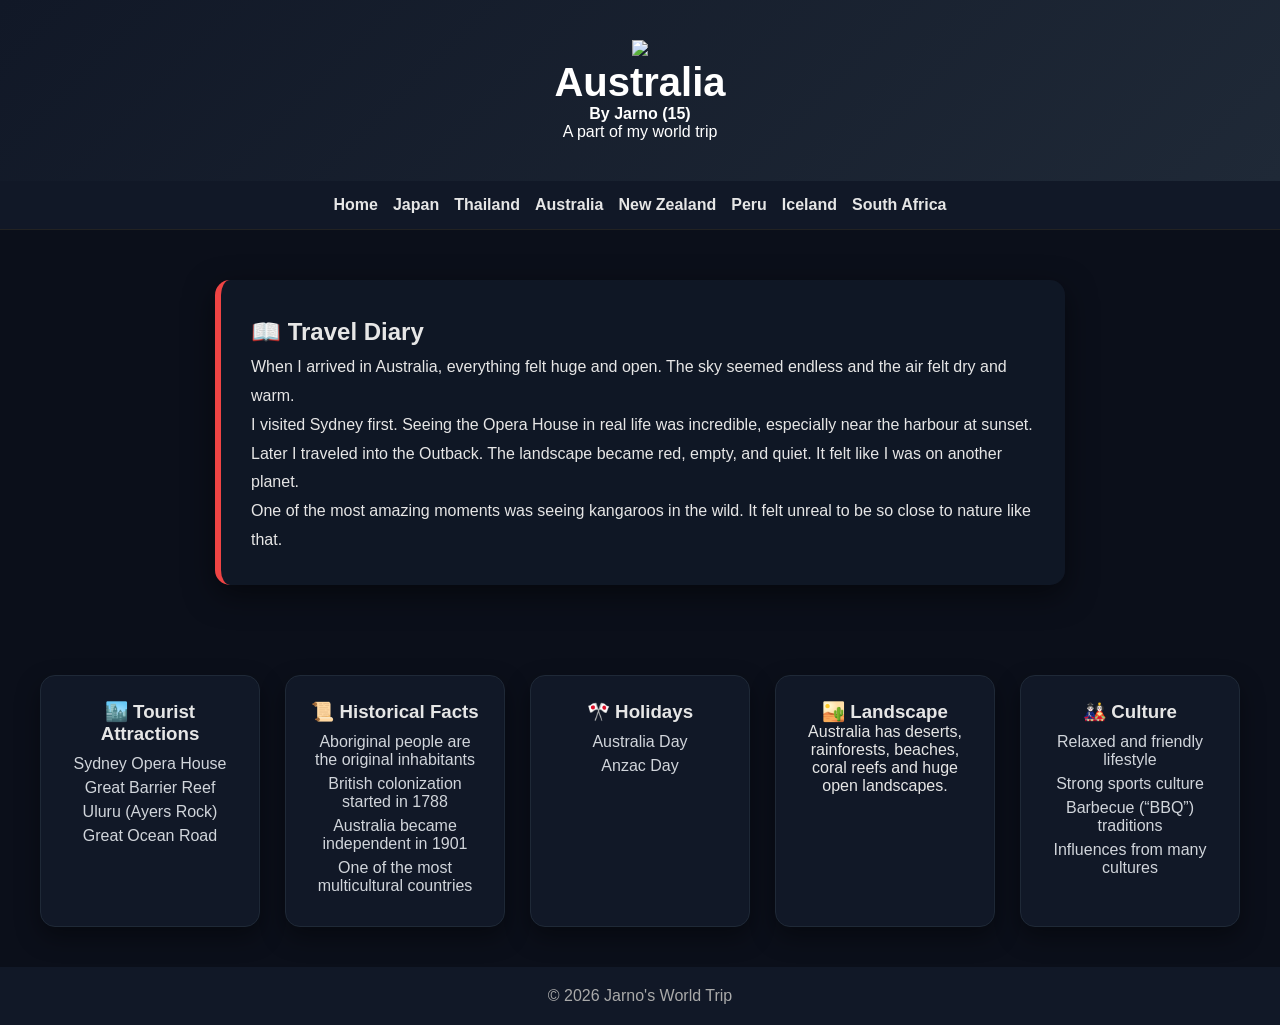
==== australia/index.html @ a6023e60 "Create index.html" ====
<!DOCTYPE html>
<html lang="en">
<head>
  <meta charset="UTF-8">
  <meta name="viewport" content="width=device-width, initial-scale=1.0">
  <title>Australia - Jarno's World Trip</title>
  <link rel="stylesheet" href="../style.css">
</head>

<body class="australia">

<header class="header">
  <img src="https://flagcdn.com/w40/au.png">
  <h1>Australia</h1>
  <p><strong>By Jarno (15)</strong></p>
  <p>A part of my world trip</p>
</header>

<nav class="navbar">
  <a href="../index.html">Home</a>
  <a href="../japan/">Japan</a>
  <a href="../thailand/">Thailand</a>
  <a href="../australia/">Australia</a>
  <a href="../newzealand/">New Zealand</a>
  <a href="../peru/">Peru</a>
  <a href="../iceland/">Iceland</a>
  <a href="../southafrica/">South Africa</a>
</nav>

<!-- DIARY -->
<section class="diary">
  <h2>📖 Travel Diary</h2>

  <p>
    When I arrived in Australia, everything felt huge and open.
    The sky seemed endless and the air felt dry and warm.
  </p>

  <p>
    I visited Sydney first. Seeing the Opera House in real life was incredible,
    especially near the harbour at sunset.
  </p>

  <p>
    Later I traveled into the Outback. The landscape became red, empty, and quiet.
    It felt like I was on another planet.
  </p>

  <p>
    One of the most amazing moments was seeing kangaroos in the wild.
    It felt unreal to be so close to nature like that.
  </p>
</section>

<!-- INFO -->
<section class="countries">

  <div class="card">
    <h3>🏙️ Tourist Attractions</h3>
    <ul>
      <li>Sydney Opera House</li>
      <li>Great Barrier Reef</li>
      <li>Uluru (Ayers Rock)</li>
      <li>Great Ocean Road</li>
    </ul>
  </div>

  <div class="card">
    <h3>📜 Historical Facts</h3>
    <ul>
      <li>Aboriginal people are the original inhabitants</li>
      <li>British colonization started in 1788</li>
      <li>Australia became independent in 1901</li>
      <li>One of the most multicultural countries</li>
    </ul>
  </div>

  <div class="card">
    <h3>🎌 Holidays</h3>
    <ul>
      <li>Australia Day</li>
      <li>Anzac Day</li>
    </ul>
  </div>

  <div class="card">
    <h3>🏜️ Landscape</h3>
    <p>
      Australia has deserts, rainforests, beaches, coral reefs and huge open landscapes.
    </p>
  </div>

  <div class="card">
    <h3>🎎 Culture</h3>
    <ul>
      <li>Relaxed and friendly lifestyle</li>
      <li>Strong sports culture</li>
      <li>Barbecue (“BBQ”) traditions</li>
      <li>Influences from many cultures</li>
    </ul>
  </div>

</section>

<footer>
  <p>© 2026 Jarno's World Trip</p>
</footer>

</body>
</html>
---- style.css ----
/* =========================
   RESET
   ========================= */

* {
  margin: 0;
  padding: 0;
  box-sizing: border-box;
  font-family: 'Segoe UI', Tahoma, Geneva, Verdana, sans-serif;
}

body {
  background: #0b0f1a;
  color: #e6e6e6;
}

/* =========================
   HEADER
   ========================= */

.header {
  background: linear-gradient(135deg, #111827, #1f2937);
  color: white;
  text-align: center;
  padding: 40px 20px;
}

.header h1 {
  font-size: 2.5rem;
}

/* =========================
   NAVBAR
   ========================= */

.navbar {
  display: flex;
  justify-content: center;
  flex-wrap: wrap;
  gap: 15px;
  background: #111827;
  padding: 15px;
  border-bottom: 1px solid #222;
}

.navbar a {
  color: #e6e6e6;
  text-decoration: none;
  font-weight: bold;
  transition: 0.3s;
}

.navbar a:hover {
  color: #60a5fa;
}

/* =========================
   HERO
   ========================= */

.hero {
  padding: 60px 20px;
  text-align: center;
  background: #0f172a;
}

.hero-text {
  max-width: 850px;
  margin: auto;
}

.hero h2 {
  font-size: 2rem;
  margin-bottom: 15px;
}

.hero p {
  margin-bottom: 10px;
  line-height: 1.6;
}

/* =========================
   GRID
   ========================= */

.countries {
  display: grid;
  grid-template-columns: repeat(auto-fit, minmax(220px, 1fr));
  gap: 25px;
  padding: 40px;
}

/* =========================
   CARDS
   ========================= */

.card {
  background: #111827;
  padding: 25px;
  border-radius: 15px;
  text-align: center;
  box-shadow: 0 10px 25px rgba(0,0,0,0.4);
  border: 1px solid #1f2937;
  transition: 0.3s;
}

.card:hover {
  transform: translateY(-10px);
  border-color: #3b82f6;
  box-shadow: 0 15px 30px rgba(0,0,0,0.5);
}

/* =========================
   FLAGS
   ========================= */

.flag {
  width: 60px;
  height: auto;
  margin-bottom: 10px;
  border-radius: 6px;
}

/* =========================
   BUTTON
   ========================= */

.btn {
  display: inline-block;
  margin-top: 10px;
  padding: 8px 15px;
  background: #2563eb;
  color: white;
  border-radius: 8px;
  text-decoration: none;
  transition: 0.3s;
}

.btn:hover {
  background: #1d4ed8;
}

/* =========================
   LISTS
   ========================= */

.card ul {
  list-style: none;
  margin-top: 10px;
  padding-left: 0;
}

.card li {
  margin: 6px 0;
  color: #d1d5db;
}

/* =========================
   ABOUT
   ========================= */

.about {
  text-align: center;
  padding: 50px 20px;
  background: #0f172a;
}

/* =========================
   FOOTER
   ========================= */

footer {
  text-align: center;
  padding: 20px;
  background: #111827;
  color: #aaa;
}

/* =========================
   JAPAN BACKGROUND
   ========================= */

.japan {
  background: url("https://images.unsplash.com/photo-1503899036084-c55cdd92da26?auto=format&fit=crop&w=2000&q=80")
    no-repeat center center fixed;
  background-size: cover;
}

/* dark overlay */
.japan::before {
  content: "";
  position: fixed;
  top: 0;
  left: 0;
  width: 100%;
  height: 100%;
  background: rgba(0,0,0,0.55);
  z-index: -1;
}

/* =========================
   JAPAN HEADER
   ========================= */

.japan .header {
  background: rgba(179, 0, 0, 0.85);
  backdrop-filter: blur(6px);
}

/* =========================
   JAPAN NAV
   ========================= */

.japan .navbar {
  background: rgba(17, 24, 39, 0.85);
  backdrop-filter: blur(6px);
}

/* =========================
   JAPAN CARDS
   ========================= */

.japan .card {
  background: rgba(17, 24, 39, 0.92);
  color: #e6e6e6;
  border: 1px solid #2b2f3a;
  backdrop-filter: blur(6px);
}

.japan .card:hover {
  border-color: #ef4444;
}

/* =========================
   JAPAN DIARY FIX
   ========================= */

.diary {
  max-width: 850px;
  margin: 50px auto;
  padding: 30px;
  background: rgba(17, 24, 39, 0.92);
  color: #e6e6e6;
  border-radius: 15px;
  line-height: 1.8;
  box-shadow: 0 10px 30px rgba(0,0,0,0.5);
  border-left: 6px solid #ef4444;
  backdrop-filter: blur(6px);
}

/* =========================
   THAILAND BACKGROUND
   ========================= */

.thailand {
  background: url("https://images.unsplash.com/photo-1528181304800-259b08848526?auto=format&fit=crop&w=2000&q=80")
    no-repeat center center fixed;
  background-size: cover;
}

/* dark tropical overlay */
.thailand::before {
  content: "";
  position: fixed;
  top: 0;
  left: 0;
  width: 100%;
  height: 100%;
  background: rgba(10, 10, 10, 0.55);
  z-index: -1;
}

/* =========================
   THAILAND HEADER (GOLD STYLE)
   ========================= */

.thailand .header {
  background: rgba(212, 175, 55, 0.85); /* gold */
  color: #111;
  backdrop-filter: blur(6px);
}

/* =========================
   THAILAND NAV (DARK GOLD TOUCH)
   ========================= */

.thailand .navbar {
  background: rgba(17, 24, 39, 0.85);
  backdrop-filter: blur(6px);
}

/* =========================
   THAILAND CARDS (TROPICAL GLASS)
   ========================= */

.thailand .card {
  background: rgba(17, 24, 39, 0.90);
  color: #e6e6e6;
  border: 1px solid rgba(212, 175, 55, 0.3);
  backdrop-filter: blur(6px);
}

.thailand .card:hover {
  border-color: #fbbf24;
  box-shadow: 0 15px 30px rgba(0,0,0,0.5);
}

/* =========================
   THAILAND DIARY (SAME STYLE BUT GOLD ACCENT)
   ========================= */

.thailand .diary {
  max-width: 850px;
  margin: 50px auto;
  padding: 30px;
  background: rgba(17, 24, 39, 0.92);
  color: #e6e6e6;
  border-radius: 15px;
  line-height: 1.8;
  box-shadow: 0 10px 30px rgba(0,0,0,0.5);
  border-left: 6px solid #d4af37;
  backdrop-filter: blur(6px);
}
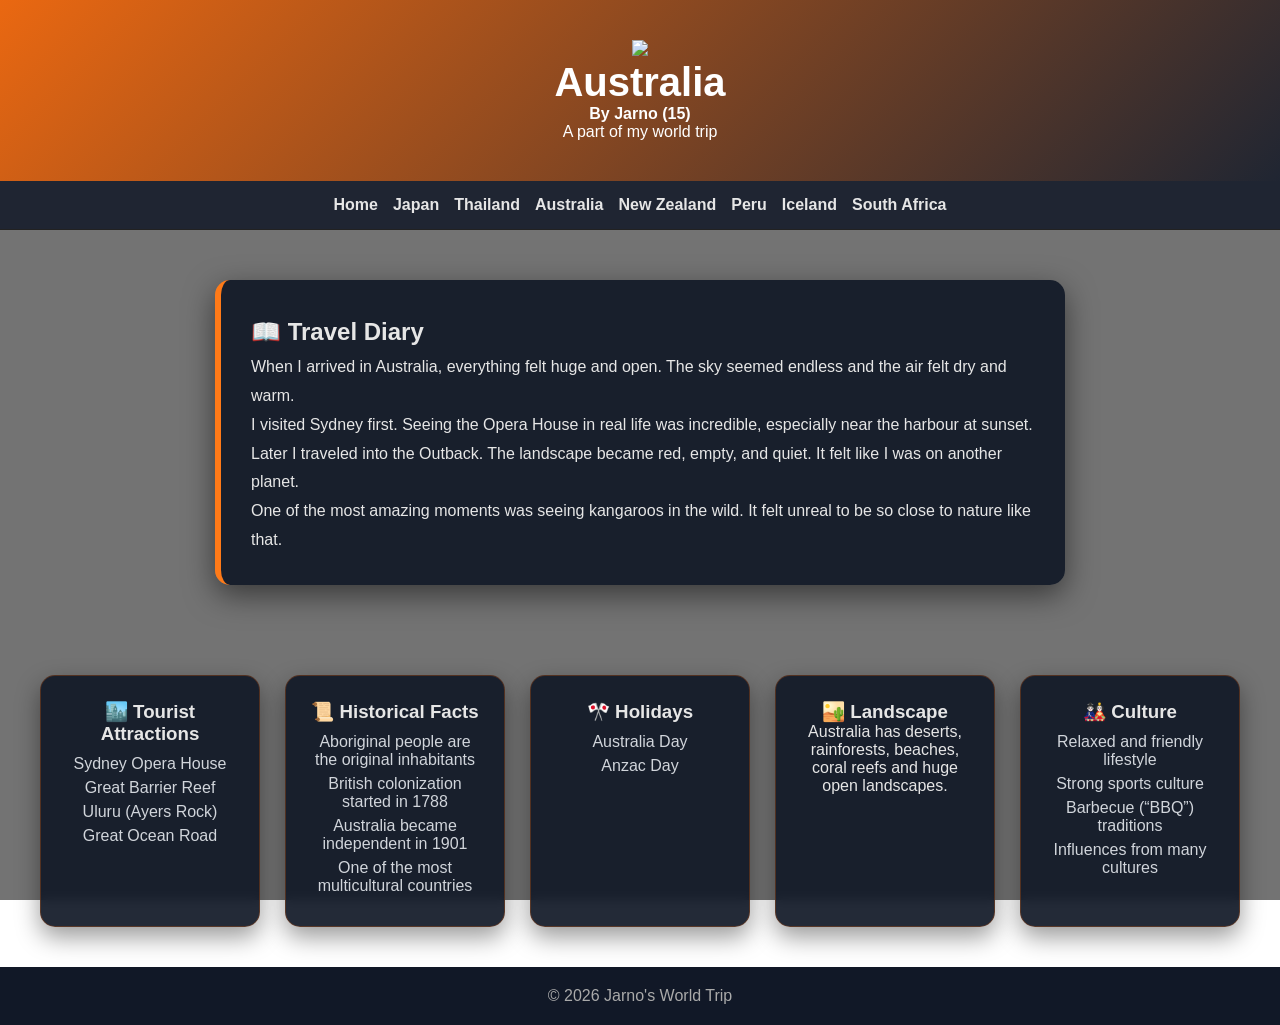
==== commit 3dad3caf: "Update index.html" ====
--- a/australia/index.html
+++ b/australia/index.html
@@ -17,7 +17,7 @@
 </header>
 
 <nav class="navbar">
-  <a href="../index.html">Home</a>
+  <a href="../">Home</a>
   <a href="../japan/">Japan</a>
   <a href="../thailand/">Thailand</a>
   <a href="../australia/">Australia</a>
--- a/style.css
+++ b/style.css
@@ -321,3 +321,78 @@
   border-left: 6px solid #d4af37;
   backdrop-filter: blur(6px);
 }
+
+/* =========================
+   AUSTRALIA BACKGROUND
+   ========================= */
+
+.australia {
+  background: url("https://images.unsplash.com/photo-1500530855697-b586d89ba3ee?auto=format&fit=crop&w=2000&q=80")
+    no-repeat center center fixed;
+  background-size: cover;
+}
+
+/* dark cinematic overlay */
+.australia::before {
+  content: "";
+  position: fixed;
+  inset: 0;
+  background: rgba(0,0,0,0.55);
+  z-index: -1;
+}
+
+/* =========================
+   AUSTRALIA HEADER
+   (warm sunset / outback vibe)
+   ========================= */
+
+.australia .header {
+  background: linear-gradient(
+    135deg,
+    rgba(255, 102, 0, 0.85),
+    rgba(17, 24, 39, 0.85)
+  );
+  backdrop-filter: blur(6px);
+}
+
+/* =========================
+   AUSTRALIA NAV
+   ========================= */
+
+.australia .navbar {
+  background: rgba(17, 24, 39, 0.85);
+  backdrop-filter: blur(6px);
+}
+
+/* =========================
+   AUSTRALIA CARDS
+   ========================= */
+
+.australia .card {
+  background: rgba(17, 24, 39, 0.92);
+  border: 1px solid rgba(255, 102, 0, 0.25);
+  color: #e6e6e6;
+  backdrop-filter: blur(6px);
+}
+
+.australia .card:hover {
+  border-color: #ff7a18;
+  box-shadow: 0 15px 30px rgba(0,0,0,0.5);
+}
+
+/* =========================
+   AUSTRALIA DIARY
+   ========================= */
+
+.australia .diary {
+  max-width: 850px;
+  margin: 50px auto;
+  padding: 30px;
+  background: rgba(17, 24, 39, 0.92);
+  color: #e6e6e6;
+  border-radius: 15px;
+  line-height: 1.8;
+  box-shadow: 0 10px 30px rgba(0,0,0,0.5);
+  border-left: 6px solid #ff7a18;
+  backdrop-filter: blur(6px);
+}
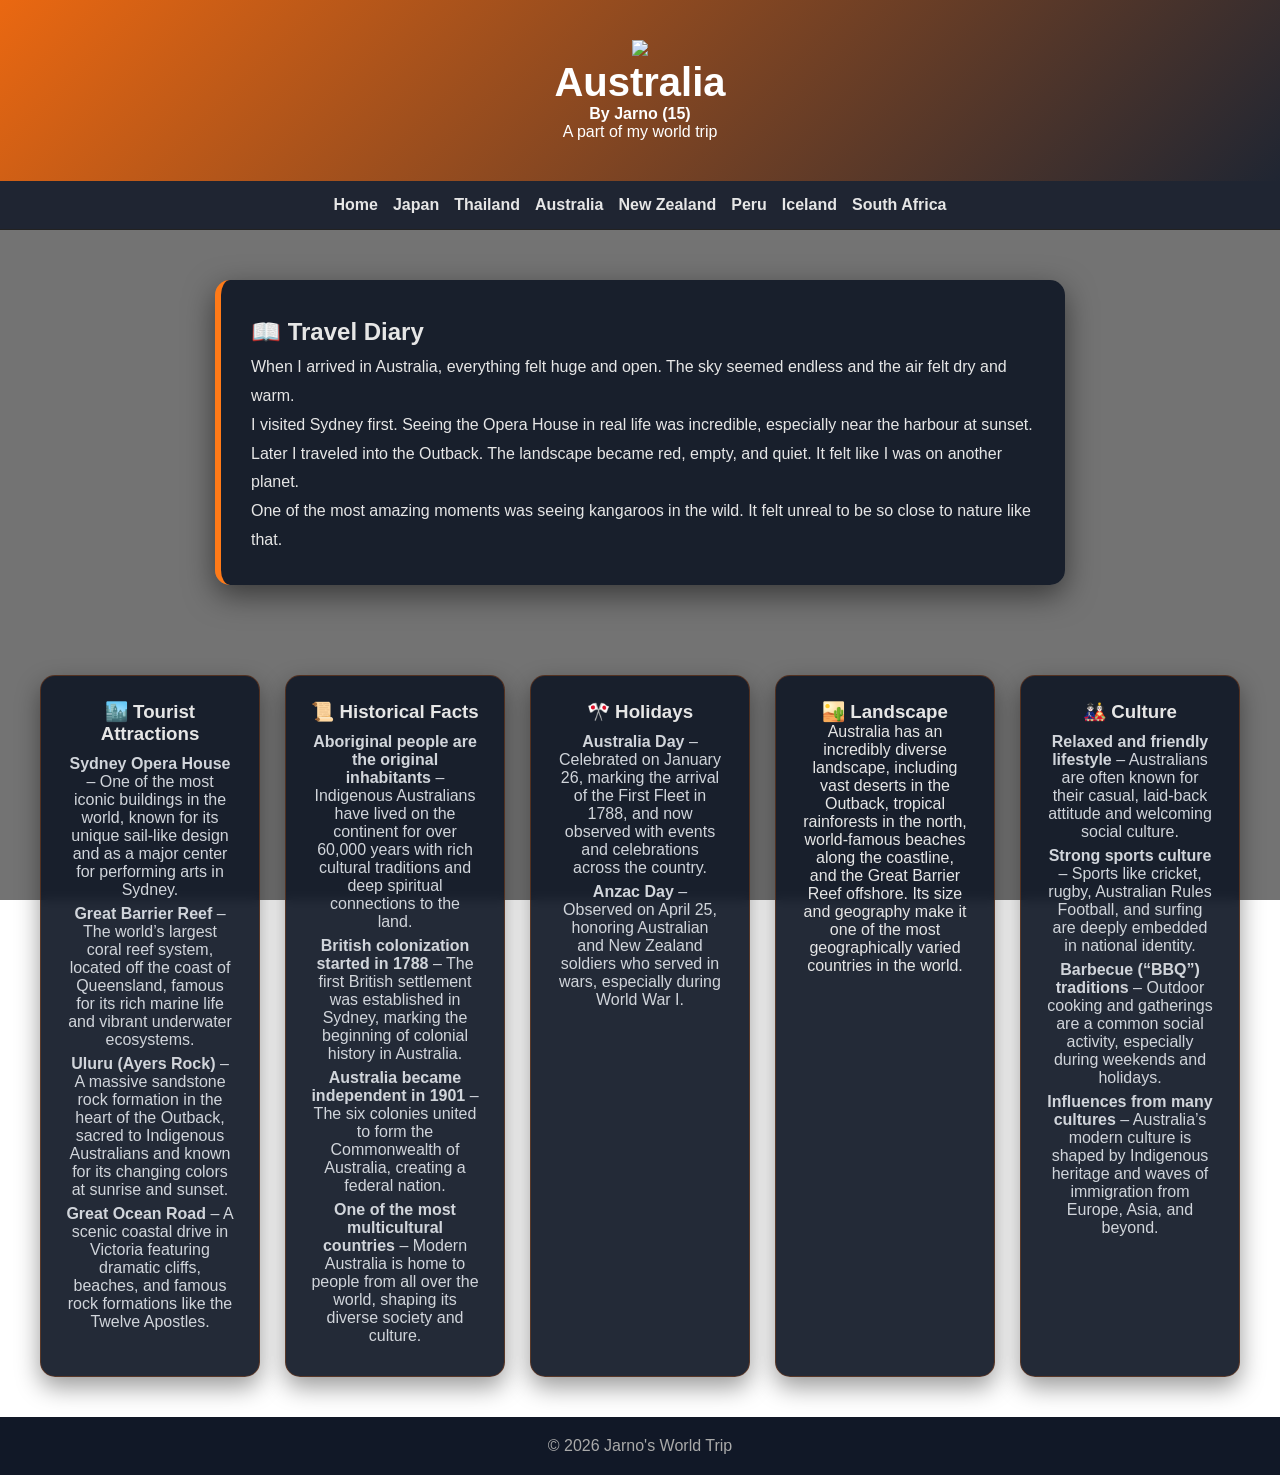
==== commit c2a3d764: "Update index.html" ====
--- a/australia/index.html
+++ b/australia/index.html
@@ -56,49 +56,103 @@
 <section class="countries">
 
   <div class="card">
-    <h3>🏙️ Tourist Attractions</h3>
-    <ul>
-      <li>Sydney Opera House</li>
-      <li>Great Barrier Reef</li>
-      <li>Uluru (Ayers Rock)</li>
-      <li>Great Ocean Road</li>
-    </ul>
-  </div>
+  <h3>🏙️ Tourist Attractions</h3>
+  <ul>
+    <li>
+      <strong>Sydney Opera House</strong> – One of the most iconic buildings in the world, known for its 
+      unique sail-like design and as a major center for performing arts in Sydney.
+    </li>
 
-  <div class="card">
-    <h3>📜 Historical Facts</h3>
-    <ul>
-      <li>Aboriginal people are the original inhabitants</li>
-      <li>British colonization started in 1788</li>
-      <li>Australia became independent in 1901</li>
-      <li>One of the most multicultural countries</li>
-    </ul>
-  </div>
+    <li>
+      <strong>Great Barrier Reef</strong> – The world’s largest coral reef system, located off the coast 
+      of Queensland, famous for its rich marine life and vibrant underwater ecosystems.
+    </li>
 
-  <div class="card">
-    <h3>🎌 Holidays</h3>
-    <ul>
-      <li>Australia Day</li>
-      <li>Anzac Day</li>
-    </ul>
-  </div>
+    <li>
+      <strong>Uluru (Ayers Rock)</strong> – A massive sandstone rock formation in the heart of the Outback, 
+      sacred to Indigenous Australians and known for its changing colors at sunrise and sunset.
+    </li>
 
-  <div class="card">
-    <h3>🏜️ Landscape</h3>
-    <p>
-      Australia has deserts, rainforests, beaches, coral reefs and huge open landscapes.
-    </p>
-  </div>
+    <li>
+      <strong>Great Ocean Road</strong> – A scenic coastal drive in Victoria featuring dramatic cliffs, 
+      beaches, and famous rock formations like the Twelve Apostles.
+    </li>
+  </ul>
+</div>
 
-  <div class="card">
-    <h3>🎎 Culture</h3>
-    <ul>
-      <li>Relaxed and friendly lifestyle</li>
-      <li>Strong sports culture</li>
-      <li>Barbecue (“BBQ”) traditions</li>
-      <li>Influences from many cultures</li>
-    </ul>
-  </div>
+<div class="card">
+  <h3>📜 Historical Facts</h3>
+  <ul>
+    <li>
+      <strong>Aboriginal people are the original inhabitants</strong> – Indigenous Australians have lived 
+      on the continent for over 60,000 years with rich cultural traditions and deep spiritual connections to the land.
+    </li>
+
+    <li>
+      <strong>British colonization started in 1788</strong> – The first British settlement was established 
+      in Sydney, marking the beginning of colonial history in Australia.
+    </li>
+
+    <li>
+      <strong>Australia became independent in 1901</strong> – The six colonies united to form the Commonwealth 
+      of Australia, creating a federal nation.
+    </li>
+
+    <li>
+      <strong>One of the most multicultural countries</strong> – Modern Australia is home to people from 
+      all over the world, shaping its diverse society and culture.
+    </li>
+  </ul>
+</div>
+
+<div class="card">
+  <h3>🎌 Holidays</h3>
+  <ul>
+    <li>
+      <strong>Australia Day</strong> – Celebrated on January 26, marking the arrival of the First Fleet in 1788, 
+      and now observed with events and celebrations across the country.
+    </li>
+
+    <li>
+      <strong>Anzac Day</strong> – Observed on April 25, honoring Australian and New Zealand soldiers who served 
+      in wars, especially during World War I.
+    </li>
+  </ul>
+</div>
+
+<div class="card">
+  <h3>🏜️ Landscape</h3>
+  <p>
+    Australia has an incredibly diverse landscape, including vast deserts in the Outback, tropical rainforests 
+    in the north, world-famous beaches along the coastline, and the Great Barrier Reef offshore. Its size and 
+    geography make it one of the most geographically varied countries in the world.
+  </p>
+</div>
+
+<div class="card">
+  <h3>🎎 Culture</h3>
+  <ul>
+    <li>
+      <strong>Relaxed and friendly lifestyle</strong> – Australians are often known for their casual, laid-back 
+      attitude and welcoming social culture.
+    </li>
+
+    <li>
+      <strong>Strong sports culture</strong> – Sports like cricket, rugby, Australian Rules Football, and surfing 
+      are deeply embedded in national identity.
+    </li>
+
+    <li>
+      <strong>Barbecue (“BBQ”) traditions</strong> – Outdoor cooking and gatherings are a common social activity, 
+      especially during weekends and holidays.
+    </li>
+
+    <li>
+      <strong>Influences from many cultures</strong> – Australia’s modern culture is shaped by Indigenous heritage 
+      and waves of immigration from Europe, Asia, and beyond.
+    </li>
+  </ul>
+</div>
 
 </section>
 
--- a/style.css
+++ b/style.css
@@ -396,3 +396,303 @@
   border-left: 6px solid #ff7a18;
   backdrop-filter: blur(6px);
 }
+
+/* =========================
+   NEW ZEALAND BACKGROUND
+   ========================= */
+
+.newzealand {
+  background: url("https://images.unsplash.com/photo-1469521669194-babb45599def?auto=format&fit=crop&w=2000&q=80")
+    no-repeat center center fixed;
+  background-size: cover;
+}
+
+/* cinematic overlay */
+.newzealand::before {
+  content: "";
+  position: fixed;
+  inset: 0;
+  background: rgba(0,0,0,0.55);
+  z-index: -1;
+}
+
+/* =========================
+   NEW ZEALAND HEADER
+   (mountain / fantasy vibe)
+   ========================= */
+
+.newzealand .header {
+  background: linear-gradient(
+    135deg,
+    rgba(16, 185, 129, 0.80),
+    rgba(17, 24, 39, 0.88)
+  );
+  backdrop-filter: blur(6px);
+}
+
+/* =========================
+   NEW ZEALAND NAV
+   ========================= */
+
+.newzealand .navbar {
+  background: rgba(17, 24, 39, 0.85);
+  backdrop-filter: blur(6px);
+}
+
+/* =========================
+   NEW ZEALAND CARDS
+   ========================= */
+
+.newzealand .card {
+  background: rgba(17, 24, 39, 0.92);
+  border: 1px solid rgba(16, 185, 129, 0.25);
+  color: #e6e6e6;
+  backdrop-filter: blur(6px);
+}
+
+.newzealand .card:hover {
+  border-color: #34d399;
+  box-shadow: 0 15px 30px rgba(0,0,0,0.5);
+}
+
+/* =========================
+   NEW ZEALAND DIARY
+   ========================= */
+
+.newzealand .diary {
+  max-width: 850px;
+  margin: 50px auto;
+  padding: 30px;
+  background: rgba(17, 24, 39, 0.92);
+  color: #e6e6e6;
+  border-radius: 15px;
+  line-height: 1.8;
+  box-shadow: 0 10px 30px rgba(0,0,0,0.5);
+  border-left: 6px solid #10b981;
+  backdrop-filter: blur(6px);
+}
+
+/* =========================
+   PERU BACKGROUND
+   ========================= */
+
+.peru {
+  background: url("https://images.unsplash.com/photo-1526392060635-9d6019884377?auto=format&fit=crop&w=2000&q=80")
+    no-repeat center center fixed;
+  background-size: cover;
+}
+
+/* cinematic dark overlay */
+.peru::before {
+  content: "";
+  position: fixed;
+  inset: 0;
+  background: rgba(0,0,0,0.55);
+  z-index: -1;
+}
+
+/* =========================
+   PERU HEADER
+   (inca / mountain vibe)
+   ========================= */
+
+.peru .header {
+  background: linear-gradient(
+    135deg,
+    rgba(185, 28, 28, 0.85),
+    rgba(17, 24, 39, 0.88)
+  );
+  backdrop-filter: blur(6px);
+}
+
+/* =========================
+   PERU NAV
+   ========================= */
+
+.peru .navbar {
+  background: rgba(17, 24, 39, 0.85);
+  backdrop-filter: blur(6px);
+}
+
+/* =========================
+   PERU CARDS
+   ========================= */
+
+.peru .card {
+  background: rgba(17, 24, 39, 0.92);
+  border: 1px solid rgba(220, 38, 38, 0.25);
+  color: #e6e6e6;
+  backdrop-filter: blur(6px);
+}
+
+.peru .card:hover {
+  border-color: #ef4444;
+  box-shadow: 0 15px 30px rgba(0,0,0,0.5);
+}
+
+/* =========================
+   PERU DIARY
+   ========================= */
+
+.peru .diary {
+  max-width: 850px;
+  margin: 50px auto;
+  padding: 30px;
+  background: rgba(17, 24, 39, 0.92);
+  color: #e6e6e6;
+  border-radius: 15px;
+  line-height: 1.8;
+  box-shadow: 0 10px 30px rgba(0,0,0,0.5);
+  border-left: 6px solid #ef4444;
+  backdrop-filter: blur(6px);
+}
+
+/* =========================
+   ICELAND BACKGROUND
+   ========================= */
+
+.iceland {
+  background: url("https://images.unsplash.com/photo-1504893524553-b855bce32c67?auto=format&fit=crop&w=2000&q=80")
+    no-repeat center center fixed;
+  background-size: cover;
+}
+
+/* cinematic icy overlay */
+.iceland::before {
+  content: "";
+  position: fixed;
+  inset: 0;
+  background: rgba(0,0,0,0.55);
+  z-index: -1;
+}
+
+/* =========================
+   ICELAND HEADER
+   (ice blue / aurora vibe)
+   ========================= */
+
+.iceland .header {
+  background: linear-gradient(
+    135deg,
+    rgba(59, 130, 246, 0.85),
+    rgba(17, 24, 39, 0.88)
+  );
+  backdrop-filter: blur(6px);
+}
+
+/* =========================
+   ICELAND NAV
+   ========================= */
+
+.iceland .navbar {
+  background: rgba(17, 24, 39, 0.85);
+  backdrop-filter: blur(6px);
+}
+
+/* =========================
+   ICELAND CARDS
+   ========================= */
+
+.iceland .card {
+  background: rgba(17, 24, 39, 0.92);
+  border: 1px solid rgba(59, 130, 246, 0.25);
+  color: #e6e6e6;
+  backdrop-filter: blur(6px);
+}
+
+.iceland .card:hover {
+  border-color: #60a5fa;
+  box-shadow: 0 15px 30px rgba(0,0,0,0.5);
+}
+
+/* =========================
+   ICELAND DIARY
+   ========================= */
+
+.iceland .diary {
+  max-width: 850px;
+  margin: 50px auto;
+  padding: 30px;
+  background: rgba(17, 24, 39, 0.92);
+  color: #e6e6e6;
+  border-radius: 15px;
+  line-height: 1.8;
+  box-shadow: 0 10px 30px rgba(0,0,0,0.5);
+  border-left: 6px solid #60a5fa;
+  backdrop-filter: blur(6px);
+}
+
+/* =========================
+   SOUTH AFRICA BACKGROUND
+   ========================= */
+
+.southafrica {
+  background: url("https://images.unsplash.com/photo-1516026672322-bc52d61a55d5?auto=format&fit=crop&w=2000&q=80")
+    no-repeat center center fixed;
+  background-size: cover;
+}
+
+/* cinematic safari overlay */
+.southafrica::before {
+  content: "";
+  position: fixed;
+  inset: 0;
+  background: rgba(0,0,0,0.55);
+  z-index: -1;
+}
+
+/* =========================
+   SOUTH AFRICA HEADER
+   (sunset safari vibe)
+   ========================= */
+
+.southafrica .header {
+  background: linear-gradient(
+    135deg,
+    rgba(234, 88, 12, 0.85),
+    rgba(17, 24, 39, 0.88)
+  );
+  backdrop-filter: blur(6px);
+}
+
+/* =========================
+   SOUTH AFRICA NAV
+   ========================= */
+
+.southafrica .navbar {
+  background: rgba(17, 24, 39, 0.85);
+  backdrop-filter: blur(6px);
+}
+
+/* =========================
+   SOUTH AFRICA CARDS
+   ========================= */
+
+.southafrica .card {
+  background: rgba(17, 24, 39, 0.92);
+  border: 1px solid rgba(234, 88, 12, 0.25);
+  color: #e6e6e6;
+  backdrop-filter: blur(6px);
+}
+
+.southafrica .card:hover {
+  border-color: #f97316;
+  box-shadow: 0 15px 30px rgba(0,0,0,0.5);
+}
+
+/* =========================
+   SOUTH AFRICA DIARY
+   ========================= */
+
+.southafrica .diary {
+  max-width: 850px;
+  margin: 50px auto;
+  padding: 30px;
+  background: rgba(17, 24, 39, 0.92);
+  color: #e6e6e6;
+  border-radius: 15px;
+  line-height: 1.8;
+  box-shadow: 0 10px 30px rgba(0,0,0,0.5);
+  border-left: 6px solid #f97316;
+  backdrop-filter: blur(6px);
+}
